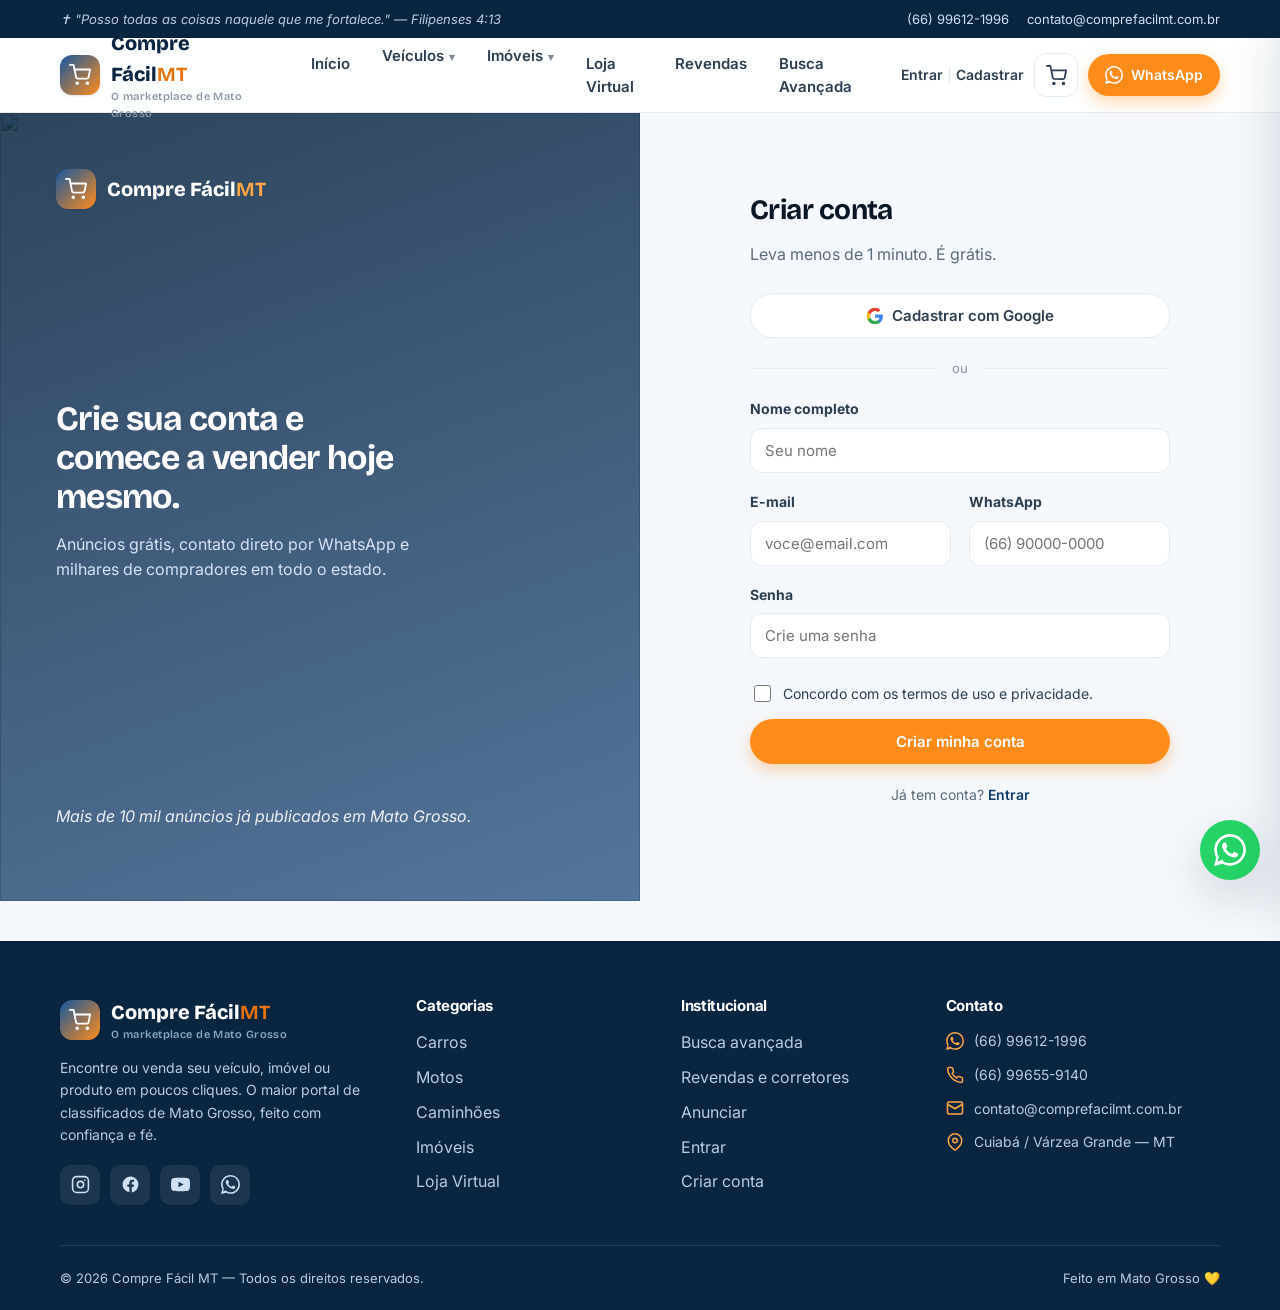
==== cadastro.html @ f4d6ac69 "Paridade completa com o site original + UX melhor + preview - Novas paginas: Login, Cadastro, Revend" ====
<!DOCTYPE html>
<html lang="pt-BR">
<head>
  <meta charset="UTF-8">
  <meta name="viewport" content="width=device-width, initial-scale=1.0">
  <title>Criar conta — Compre Fácil MT</title>
  <link rel="preconnect" href="https://fonts.googleapis.com">
  <link rel="preconnect" href="https://fonts.gstatic.com" crossorigin>
  <link href="https://fonts.googleapis.com/css2?family=Inter:wght@400;500;600;700&display=swap" rel="stylesheet">
  <link rel="stylesheet" href="assets/css/styles.css">
</head>
<body data-page="cadastro">
  <div id="header"></div>

  <div class="auth-wrap">
    <div class="auth-side">
      <img src="https://images.unsplash.com/photo-1492144534655-ae79c964c9d7?auto=format&fit=crop&w=1200&q=70" alt="">
      <div class="logo" style="color:#fff"><span class="mark"></span><span>Compre Fácil<b style="color:var(--accent-400)">MT</b></span></div>
      <div>
        <h2>Crie sua conta e comece a vender hoje mesmo.</h2>
        <p style="color:#d6e4f6;max-width:380px">Anúncios grátis, contato direto por WhatsApp e milhares de compradores em todo o estado.</p>
      </div>
      <p class="quote">Mais de 10 mil anúncios já publicados em Mato Grosso.</p>
    </div>

    <div class="auth-form-side">
      <div class="auth-card">
        <h1>Criar conta</h1>
        <p class="sub">Leva menos de 1 minuto. É grátis.</p>
        <div class="social-login">
          <button class="btn btn-outline btn-block" id="gbtn">Cadastrar com Google</button>
        </div>
        <div class="divider">ou</div>
        <form id="signupForm">
          <div class="form-field">
            <label for="nome">Nome completo</label>
            <input type="text" id="nome" placeholder="Seu nome" required>
          </div>
          <div class="form-row">
            <div class="form-field">
              <label for="email">E-mail</label>
              <input type="email" id="email" placeholder="voce@email.com" required>
            </div>
            <div class="form-field">
              <label for="tel">WhatsApp</label>
              <input type="tel" id="tel" placeholder="(66) 90000-0000" required>
            </div>
          </div>
          <div class="form-field">
            <label for="senha">Senha</label>
            <input type="password" id="senha" placeholder="Crie uma senha" required>
          </div>
          <label class="check" style="margin:4px 0 8px"><input type="checkbox" required> Concordo com os termos de uso e privacidade.</label>
          <button type="submit" class="btn btn-primary btn-block">Criar minha conta</button>
        </form>
        <p class="switch">Já tem conta? <a href="login.html">Entrar</a></p>
      </div>
    </div>
  </div>

  <div id="footer"></div>
  <script src="assets/js/data.js"></script>
  <script src="assets/js/components.js"></script>
  <script src="assets/js/app.js"></script>
  <script>
    document.addEventListener('DOMContentLoaded',()=>{
      document.querySelector('.auth-side .logo .mark').innerHTML = ICONS.cart;
      document.getElementById('gbtn').innerHTML = ICONS.google + ' Cadastrar com Google';
      document.querySelector('#gbtn svg').style.width='18px';
      document.getElementById('signupForm').addEventListener('submit',(e)=>{e.preventDefault();showToast('Conta criada (demonstração) ✅');setTimeout(()=>location.href='index.html',900);});
    });
  </script>
</body>
</html>
---- assets/css/styles.css ----
/* =========================================================
   Compre Fácil MT — Redesign
   Design system + componentes
   ========================================================= */

@import url('https://fonts.googleapis.com/css2?family=Bricolage+Grotesque:opsz,wght@12..96,500;12..96,600;12..96,700;12..96,800&display=swap');

:root {
  /* Paleta */
  --brand-900: #0a2540;
  --brand-800: #0d2f54;
  --brand-700: #103e72;
  --brand-600: #1657a0;
  --brand-500: #1e74c8;
  --brand-400: #4a93dd;
  --brand-50:  #eef6fe;

  --accent-600: #e8730a;
  --accent-500: #ff8c1a;
  --accent-400: #ffa647;

  --success:   #16a34a;
  --success-bg:#e9f9ef;

  --ink-900: #0b1726;
  --ink-700: #2c3e50;
  --ink-500: #5b6b7b;
  --ink-400: #8a97a5;
  --line:    #e6ebf1;
  --bg:      #f5f8fc;
  --white:   #ffffff;

  --radius-sm: 10px;
  --radius:    16px;
  --radius-lg: 24px;

  --shadow-sm: 0 1px 2px rgba(10, 37, 64, .06), 0 1px 3px rgba(10, 37, 64, .08);
  --shadow:    0 6px 18px rgba(10, 37, 64, .08);
  --shadow-lg: 0 18px 48px rgba(10, 37, 64, .16);

  --container: 1200px;

  --font: 'Inter', -apple-system, BlinkMacSystemFont, 'Segoe UI', Roboto, sans-serif;
  --font-display: 'Bricolage Grotesque', 'Plus Jakarta Sans', 'Inter', sans-serif;
}

* { box-sizing: border-box; }

html { scroll-behavior: smooth; }

body {
  margin: 0;
  font-family: var(--font);
  color: var(--ink-900);
  background: var(--bg);
  line-height: 1.55;
  -webkit-font-smoothing: antialiased;
}

img { max-width: 100%; display: block; }
a { color: inherit; text-decoration: none; }

h1, h2, h3, h4 { font-family: var(--font-display); line-height: 1.15; margin: 0; letter-spacing: -.02em; }

.container { width: 100%; max-width: var(--container); margin: 0 auto; padding: 0 20px; }

.muted { color: var(--ink-500); }
.accent-text { color: var(--accent-600); }

/* ====================== Botões ====================== */
.btn {
  display: inline-flex; align-items: center; gap: 8px;
  font-family: var(--font); font-weight: 600; font-size: 15px;
  padding: 12px 20px; border-radius: 999px; border: 1.5px solid transparent;
  cursor: pointer; transition: transform .12s ease, box-shadow .2s ease, background .2s ease;
  white-space: nowrap;
}
.btn:active { transform: translateY(1px); }
.btn svg { width: 18px; height: 18px; flex-shrink: 0; }
.btn-primary { background: var(--accent-500); color: #fff; box-shadow: 0 6px 16px rgba(255, 140, 26, .35); }
.btn-primary:hover { background: var(--accent-600); }
.btn-dark { background: var(--brand-700); color: #fff; }
.btn-dark:hover { background: var(--brand-800); }
.btn-ghost { background: transparent; border-color: var(--line); color: var(--ink-700); }
.btn-ghost:hover { background: var(--white); border-color: var(--brand-400); color: var(--brand-700); }
.btn-wa { background: #25d366; color: #fff; box-shadow: 0 6px 16px rgba(37, 211, 102, .35); }
.btn-wa:hover { background: #1fb858; }
.btn-block { width: 100%; justify-content: center; }
.btn-sm { padding: 9px 16px; font-size: 14px; }

/* ====================== Topbar ====================== */
.topbar {
  background: var(--brand-900); color: #cfe0f3; font-size: 13px;
}
.topbar .container { display: flex; align-items: center; justify-content: space-between; height: 38px; gap: 16px; }
.topbar .verse { display: inline-flex; align-items: center; gap: 7px; font-style: italic; opacity: .9; }
.topbar .top-links { display: flex; gap: 18px; }
.topbar a:hover { color: #fff; }

/* ====================== Header ====================== */
.site-header {
  position: sticky; top: 0; z-index: 100;
  background: rgba(255,255,255,.9); backdrop-filter: blur(12px);
  border-bottom: 1px solid var(--line);
}
.site-header .container { display: flex; align-items: center; gap: 24px; height: 74px; }

.logo { display: flex; align-items: center; gap: 11px; font-family: var(--font-display); font-weight: 800; font-size: 20px; color: var(--brand-900); }
.logo .mark {
  width: 40px; height: 40px; border-radius: 12px; display: grid; place-items: center;
  background: linear-gradient(135deg, var(--brand-600), var(--accent-500)); color: #fff;
  box-shadow: var(--shadow-sm); flex-shrink: 0;
}
.logo .mark svg { width: 22px; height: 22px; }
.logo b { color: var(--accent-600); }
.logo small { display: block; font-size: 11px; font-weight: 600; color: var(--ink-400); letter-spacing: .04em; margin-top: -2px; }

.main-nav { display: flex; gap: 4px; margin-left: 8px; }
.main-nav a {
  padding: 9px 14px; border-radius: 10px; font-weight: 600; font-size: 15px; color: var(--ink-700);
  transition: background .15s, color .15s;
}
.main-nav a:hover { background: var(--brand-50); color: var(--brand-700); }
.main-nav a.active { color: var(--brand-700); background: var(--brand-50); }

.header-actions { margin-left: auto; display: flex; align-items: center; gap: 10px; }

.menu-toggle { display: none; background: none; border: none; cursor: pointer; padding: 8px; color: var(--brand-900); }
.menu-toggle svg { width: 26px; height: 26px; }

/* ====================== Hero carrossel full-screen ====================== */
.hero {
  position: relative; height: 100vh; min-height: 560px; max-height: 920px; overflow: hidden;
  background: var(--brand-900);
}
.hero-slides { position: absolute; inset: 0; }
.hero-slide {
  position: absolute; inset: 0; opacity: 0; transition: opacity 1.2s ease;
  background-size: cover; background-position: center;
}
.hero-slide.active { opacity: 1; }
.hero-slide.active .hero-slide-img { animation: kenburns 7s ease-out forwards; }
.hero-slide-img { position: absolute; inset: 0; width: 100%; height: 100%; object-fit: cover; transform: scale(1.02); }
@keyframes kenburns { from { transform: scale(1.02); } to { transform: scale(1.12); } }
/* véu sutil só para legibilidade dos controles, sem glow */
.hero::after { content: ''; position: absolute; inset: 0; z-index: 2; pointer-events: none;
  background: linear-gradient(180deg, rgba(10,23,38,.28) 0%, rgba(10,23,38,0) 22%, rgba(10,23,38,0) 60%, rgba(10,23,38,.42) 100%); }

.hero-nav {
  position: absolute; top: 50%; transform: translateY(-50%); z-index: 5;
  width: 52px; height: 52px; border-radius: 50%; border: 1.5px solid rgba(255,255,255,.5);
  background: rgba(10,23,38,.18); color: #fff; display: grid; place-items: center; cursor: pointer;
  transition: background .2s, border-color .2s; backdrop-filter: blur(4px);
}
.hero-nav:hover { background: rgba(10,23,38,.45); border-color: #fff; }
.hero-nav svg { width: 24px; height: 24px; }
.hero-nav.prev { left: 24px; }
.hero-nav.next { right: 24px; }

.hero-dots { position: absolute; bottom: 92px; left: 50%; transform: translateX(-50%); z-index: 5; display: flex; gap: 10px; }
.hero-dot { width: 38px; height: 4px; border-radius: 999px; background: rgba(255,255,255,.4); border: none; cursor: pointer; padding: 0; transition: background .25s; }
.hero-dot.active { background: #fff; }

.hero-scroll {
  position: absolute; bottom: 26px; left: 50%; transform: translateX(-50%); z-index: 5;
  color: rgba(255,255,255,.85); font-size: 12px; letter-spacing: .14em; text-transform: uppercase;
  display: flex; flex-direction: column; align-items: center; gap: 8px;
}
.hero-scroll .mouse { width: 22px; height: 34px; border: 1.5px solid rgba(255,255,255,.7); border-radius: 12px; position: relative; }
.hero-scroll .mouse::after { content: ''; position: absolute; top: 6px; left: 50%; transform: translateX(-50%); width: 3px; height: 7px; border-radius: 2px; background: #fff; animation: scrolldot 1.6s infinite; }
@keyframes scrolldot { 0% { opacity: 0; transform: translate(-50%, 0); } 40% { opacity: 1; } 80% { opacity: 0; transform: translate(-50%, 10px); } }

/* ====================== Search box (faixa sobreposta) ====================== */
.search-wrap { position: relative; z-index: 20; margin-top: -52px; }
.search-bar {
  background: #fff; border-radius: var(--radius); padding: 10px; border: 1px solid var(--line);
  box-shadow: var(--shadow-lg); display: grid; grid-template-columns: auto 1.4fr 1fr auto; gap: 6px; align-items: stretch;
}
.search-bar .field { display: flex; flex-direction: column; justify-content: center; padding: 8px 14px; border-radius: 10px; border-right: 1px solid var(--line); }
.search-bar .field:last-of-type { border-right: none; }
.search-bar .field:hover { background: var(--bg); }
.search-bar label { font-size: 11px; font-weight: 700; color: var(--ink-400); text-transform: uppercase; letter-spacing: .05em; }
.search-bar input, .search-bar select {
  border: none; background: transparent; font-family: var(--font); font-size: 15px; color: var(--ink-900);
  padding: 2px 0; outline: none; width: 100%; cursor: pointer;
}
.search-bar .btn { align-self: stretch; }

@media (prefers-reduced-motion: reduce) {
  .hero-slide { transition: opacity .4s ease; }
  .hero-slide.active .hero-slide-img { animation: none; }
  .hero-scroll .mouse::after { animation: none; }
}

/* ====================== Sections ====================== */
section { padding: 64px 0; }
.section-head { display: flex; align-items: flex-end; justify-content: space-between; gap: 20px; margin-bottom: 32px; }
.section-head h2 { font-size: clamp(24px, 3vw, 34px); font-weight: 800; }
.section-head .eyebrow { color: var(--accent-600); font-weight: 700; font-size: 13px; letter-spacing: .08em; text-transform: uppercase; margin-bottom: 8px; display: block; }
.section-head p { color: var(--ink-500); margin: 6px 0 0; max-width: 520px; }
.section-head a.see-all { color: var(--brand-700); font-weight: 700; font-size: 15px; display: inline-flex; align-items: center; gap: 6px; }
.section-head a.see-all:hover { gap: 10px; }

/* ====================== Categorias ====================== */
.cat-grid { display: grid; grid-template-columns: repeat(4, 1fr); gap: 18px; }
.cat-card {
  position: relative; border-radius: var(--radius); overflow: hidden; min-height: 180px;
  display: flex; align-items: flex-end; color: #fff; box-shadow: var(--shadow);
  transition: transform .2s ease, box-shadow .2s ease;
}
.cat-card:hover { transform: translateY(-4px); box-shadow: var(--shadow-lg); }
.cat-card img { position: absolute; inset: 0; width: 100%; height: 100%; object-fit: cover; }
.cat-card::after { content: ''; position: absolute; inset: 0; background: linear-gradient(180deg, rgba(10,37,64,0) 30%, rgba(10,37,64,.85)); }
.cat-card .cc-body { position: relative; z-index: 2; padding: 18px; width: 100%; }
.cat-card .cc-body h3 { font-size: 19px; }
.cat-card .cc-body span { font-size: 13px; opacity: .85; }

/* ====================== Cards de produto/anúncio ====================== */
.grid { display: grid; gap: 20px; }
.grid-3 { grid-template-columns: repeat(3, 1fr); }
.grid-4 { grid-template-columns: repeat(4, 1fr); }

.card {
  background: #fff; border-radius: var(--radius); overflow: hidden; box-shadow: var(--shadow-sm);
  border: 1px solid var(--line); transition: transform .18s ease, box-shadow .2s ease; display: flex; flex-direction: column;
}
.card:hover { transform: translateY(-4px); box-shadow: var(--shadow-lg); }
.card .thumb { position: relative; aspect-ratio: 4/3; overflow: hidden; background: var(--brand-50); }
.card .thumb img { width: 100%; height: 100%; object-fit: cover; transition: transform .35s ease; }
.card:hover .thumb img { transform: scale(1.05); }
.card .badge {
  position: absolute; top: 12px; left: 12px; background: var(--accent-500); color: #fff;
  font-size: 12px; font-weight: 700; padding: 5px 11px; border-radius: 999px; box-shadow: var(--shadow-sm);
}
.card .badge.green { background: var(--success); }
.card .fav {
  position: absolute; top: 10px; right: 10px; width: 36px; height: 36px; border-radius: 50%;
  background: rgba(255,255,255,.92); display: grid; place-items: center; cursor: pointer; border: none;
  color: var(--ink-500); transition: color .15s, transform .15s;
}
.card .fav:hover { color: #e23744; transform: scale(1.1); }
.card .fav.on { color: #e23744; }
.card .fav svg { width: 19px; height: 19px; }

.card .body { padding: 16px; display: flex; flex-direction: column; flex: 1; }
.card .cat-tag { font-size: 12px; font-weight: 700; color: var(--brand-600); text-transform: uppercase; letter-spacing: .04em; }
.card h3.title { font-size: 17px; margin: 6px 0; font-weight: 700; font-family: var(--font); letter-spacing: -.01em; }
.card .meta { display: flex; flex-wrap: wrap; gap: 6px 14px; color: var(--ink-500); font-size: 13px; margin-bottom: 12px; }
.card .meta span { display: inline-flex; align-items: center; gap: 5px; }
.card .meta svg { width: 15px; height: 15px; opacity: .7; }
.card .price-row { margin-top: auto; display: flex; align-items: center; justify-content: space-between; gap: 10px; }
.card .price { font-family: var(--font-display); font-size: 22px; font-weight: 800; color: var(--brand-900); }
.card .price small { display: block; font-size: 12px; font-weight: 600; color: var(--ink-400); text-decoration: line-through; }
.card .loc { font-size: 12.5px; color: var(--ink-400); display: inline-flex; align-items: center; gap: 4px; }
.card .card-cta { margin-top: 14px; }

/* ====================== Lojistas ====================== */
.dealer-grid { display: grid; grid-template-columns: repeat(5, 1fr); gap: 16px; }
.dealer {
  background: #fff; border: 1px solid var(--line); border-radius: var(--radius); padding: 22px 16px; text-align: center;
  transition: transform .18s, box-shadow .2s; box-shadow: var(--shadow-sm);
}
.dealer:hover { transform: translateY(-3px); box-shadow: var(--shadow); }
.dealer .ava {
  width: 64px; height: 64px; border-radius: 16px; margin: 0 auto 12px; display: grid; place-items: center;
  font-family: var(--font-display); font-weight: 800; font-size: 24px; color: #fff;
}
.dealer h4 { font-size: 15px; font-family: var(--font); }
.dealer span { font-size: 12.5px; color: var(--ink-500); }
.dealer .stars { color: var(--accent-500); font-size: 13px; margin-top: 6px; }

/* ====================== Faixa CTA ====================== */
.cta-band {
  background: var(--brand-800);
  border-radius: var(--radius-lg); padding: 48px; color: #fff;
  display: flex; align-items: center; justify-content: space-between; gap: 30px; flex-wrap: wrap;
  box-shadow: var(--shadow); position: relative; overflow: hidden;
  border-left: 4px solid var(--accent-500);
}
.cta-band h2 { font-size: 30px; position: relative; }
.cta-band p { color: #d6e4f6; margin: 8px 0 0; position: relative; }
.cta-band .actions { display: flex; gap: 12px; position: relative; flex-wrap: wrap; }

/* ====================== Como funciona ====================== */
.steps { display: grid; grid-template-columns: repeat(3, 1fr); gap: 22px; }
.step { background: #fff; border: 1px solid var(--line); border-radius: var(--radius); padding: 28px; box-shadow: var(--shadow-sm); }
.step .num { width: 46px; height: 46px; border-radius: 12px; background: var(--brand-50); color: var(--brand-600); display: grid; place-items: center; font-family: var(--font-display); font-weight: 800; font-size: 20px; margin-bottom: 16px; }
.step h3 { font-size: 18px; font-family: var(--font); margin-bottom: 6px; }
.step p { color: var(--ink-500); font-size: 14.5px; margin: 0; }

/* ====================== Page header (interno) ====================== */
.page-head {
  background: linear-gradient(160deg, var(--brand-900), var(--brand-700));
  color: #fff; padding: 48px 0 32px;
}
.page-head h1 { font-size: clamp(28px, 4vw, 40px); font-weight: 800; }
.page-head p { color: #d6e4f6; margin: 10px 0 0; }
.breadcrumb { font-size: 13px; color: #a8c1e0; margin-bottom: 16px; }
.breadcrumb a:hover { color: #fff; }

/* ====================== Filtros ====================== */
.listing-layout { display: grid; grid-template-columns: 280px 1fr; gap: 28px; align-items: start; padding: 36px 0 70px; }
.filters {
  background: #fff; border: 1px solid var(--line); border-radius: var(--radius); padding: 22px; box-shadow: var(--shadow-sm);
  position: sticky; top: 90px;
}
.filters h3 { font-size: 16px; font-family: var(--font); margin-bottom: 16px; display: flex; align-items: center; justify-content: space-between; }
.filters .clear { font-size: 12.5px; color: var(--brand-600); font-weight: 600; cursor: pointer; }
.filter-group { padding: 16px 0; border-top: 1px solid var(--line); }
.filter-group > label { font-size: 13px; font-weight: 700; color: var(--ink-700); display: block; margin-bottom: 10px; }
.filter-group input[type=text], .filter-group select, .filter-group input[type=number] {
  width: 100%; padding: 10px 12px; border: 1.5px solid var(--line); border-radius: 10px; font-family: var(--font); font-size: 14px; outline: none; transition: border-color .15s;
}
.filter-group input:focus, .filter-group select:focus { border-color: var(--brand-400); }
.range-row { display: flex; gap: 8px; }
.check { display: flex; align-items: center; gap: 9px; padding: 6px 0; font-size: 14px; color: var(--ink-700); cursor: pointer; }
.check input { width: 17px; height: 17px; accent-color: var(--brand-600); }

.results-top { display: flex; align-items: center; justify-content: space-between; margin-bottom: 20px; flex-wrap: wrap; gap: 12px; }
.results-top .count { font-size: 15px; color: var(--ink-500); }
.results-top .count b { color: var(--ink-900); }
.sort { display: flex; align-items: center; gap: 8px; }
.sort select { padding: 9px 12px; border: 1.5px solid var(--line); border-radius: 10px; font-family: var(--font); font-size: 14px; outline: none; }

.empty { text-align: center; padding: 60px 20px; color: var(--ink-500); }
.empty svg { width: 56px; height: 56px; color: var(--ink-400); margin-bottom: 14px; }

.chips { display: flex; gap: 8px; flex-wrap: wrap; margin-bottom: 20px; }
.chip { background: #fff; border: 1.5px solid var(--line); border-radius: 999px; padding: 8px 16px; font-size: 14px; font-weight: 600; color: var(--ink-700); cursor: pointer; transition: all .15s; }
.chip:hover { border-color: var(--brand-400); }
.chip.active { background: var(--brand-700); border-color: var(--brand-700); color: #fff; }

/* ====================== Anunciar (form) ====================== */
.form-card { background: #fff; border: 1px solid var(--line); border-radius: var(--radius-lg); padding: 36px; box-shadow: var(--shadow); max-width: 760px; margin: 0 auto; }
.form-row { display: grid; grid-template-columns: 1fr 1fr; gap: 18px; }
.form-field { margin-bottom: 18px; }
.form-field label { display: block; font-size: 14px; font-weight: 700; color: var(--ink-700); margin-bottom: 8px; }
.form-field input, .form-field select, .form-field textarea {
  width: 100%; padding: 12px 14px; border: 1.5px solid var(--line); border-radius: 12px; font-family: var(--font); font-size: 15px; outline: none; transition: border-color .15s;
}
.form-field input:focus, .form-field select:focus, .form-field textarea:focus { border-color: var(--brand-400); }
.form-field textarea { min-height: 120px; resize: vertical; }
.upload {
  border: 2px dashed var(--line); border-radius: 14px; padding: 30px; text-align: center; color: var(--ink-500); cursor: pointer; transition: border-color .15s, background .15s;
}
.upload:hover { border-color: var(--brand-400); background: var(--brand-50); }
.upload svg { width: 40px; height: 40px; color: var(--brand-400); margin-bottom: 8px; }

.benefits { display: grid; grid-template-columns: repeat(3, 1fr); gap: 18px; margin-bottom: 36px; }
.benefit { display: flex; gap: 14px; align-items: flex-start; }
.benefit .ic { width: 44px; height: 44px; border-radius: 12px; background: var(--brand-50); color: var(--brand-600); display: grid; place-items: center; flex-shrink: 0; }
.benefit .ic svg { width: 22px; height: 22px; }
.benefit h4 { font-size: 16px; font-family: var(--font); }
.benefit p { font-size: 13.5px; color: var(--ink-500); margin: 4px 0 0; }

.toast {
  position: fixed; bottom: 24px; left: 50%; transform: translateX(-50%) translateY(120px);
  background: var(--ink-900); color: #fff; padding: 14px 22px; border-radius: 12px; box-shadow: var(--shadow-lg);
  font-weight: 600; z-index: 2000; transition: transform .3s ease; display: flex; align-items: center; gap: 10px;
}
.toast.show { transform: translateX(-50%) translateY(0); }
.toast svg { width: 20px; height: 20px; color: #4ade80; }

/* ====================== Footer ====================== */
.site-footer { background: var(--brand-900); color: #b9cce4; padding: 56px 0 0; margin-top: 40px; }
.footer-grid { display: grid; grid-template-columns: 1.4fr 1fr 1fr 1.2fr; gap: 36px; padding-bottom: 40px; }
.site-footer h4 { color: #fff; font-size: 15px; font-family: var(--font); margin-bottom: 16px; }
.site-footer ul { list-style: none; padding: 0; margin: 0; display: grid; gap: 10px; }
.site-footer a:hover { color: #fff; }
.site-footer .logo { color: #fff; margin-bottom: 14px; }
.site-footer .logo small { color: #8aa6c8; }
.site-footer .desc { font-size: 14px; line-height: 1.6; max-width: 320px; }
.social { display: flex; gap: 10px; margin-top: 18px; }
.social a { width: 40px; height: 40px; border-radius: 10px; background: rgba(255,255,255,.08); display: grid; place-items: center; color: #cfe0f3; transition: background .15s; }
.social a:hover { background: var(--accent-500); color: #fff; }
.social svg { width: 19px; height: 19px; }
.contact-line { display: flex; align-items: center; gap: 10px; font-size: 14px; margin-bottom: 12px; }
.contact-line svg { width: 18px; height: 18px; color: var(--accent-400); flex-shrink: 0; }
.footer-bottom { border-top: 1px solid rgba(255,255,255,.1); padding: 22px 0; display: flex; align-items: center; justify-content: space-between; gap: 16px; flex-wrap: wrap; font-size: 13px; }

/* ====================== WhatsApp float ====================== */
.wa-float {
  position: fixed; right: 20px; bottom: 20px; width: 60px; height: 60px; border-radius: 50%;
  background: #25d366; color: #fff; display: grid; place-items: center; box-shadow: var(--shadow-lg); z-index: 500;
  transition: transform .15s;
}
.wa-float:hover { transform: scale(1.08); }
.wa-float svg { width: 32px; height: 32px; }

/* ====================== Reveal anim ====================== */
.reveal { opacity: 0; transform: translateY(24px); transition: opacity .6s ease, transform .6s ease; }
.reveal.in { opacity: 1; transform: none; }

/* ====================== Mobile nav ====================== */
.mobile-nav { display: none; }

/* ====================== Responsivo ====================== */
@media (max-width: 1024px) {
  .hero-grid { grid-template-columns: 1fr; }
  .hero-art { display: none; }
  .cat-grid { grid-template-columns: repeat(2, 1fr); }
  .grid-4 { grid-template-columns: repeat(3, 1fr); }
  .dealer-grid { grid-template-columns: repeat(3, 1fr); }
  .footer-grid { grid-template-columns: 1fr 1fr; }
  .listing-layout { grid-template-columns: 1fr; }
  .filters { position: static; }
}

@media (max-width: 760px) {
  .topbar .top-links { display: none; }
  .main-nav, .header-actions .btn:not(.menu-toggle) { display: none; }
  .menu-toggle { display: inline-flex; margin-left: auto; }
  .search-bar { grid-template-columns: 1fr; }
  .grid-3, .grid-4 { grid-template-columns: 1fr 1fr; }
  .steps { grid-template-columns: 1fr; }
  .benefits { grid-template-columns: 1fr; }
  .form-row { grid-template-columns: 1fr; }
  .cta-band { padding: 30px; flex-direction: column; align-items: flex-start; }
  section { padding: 44px 0; }
  .hero-stats { gap: 20px; flex-wrap: wrap; }

  .mobile-nav.open { display: block; position: fixed; inset: 0; z-index: 200; background: rgba(10,37,64,.5); }
  .mobile-nav .panel { background: #fff; width: 80%; max-width: 320px; height: 100%; padding: 24px; display: flex; flex-direction: column; gap: 6px; box-shadow: var(--shadow-lg); animation: slideIn .25s ease; }
  .mobile-nav .panel a { padding: 13px 14px; border-radius: 10px; font-weight: 600; color: var(--ink-700); }
  .mobile-nav .panel a:hover { background: var(--brand-50); }
  .mobile-nav .panel .btn { margin-top: 12px; }
  @keyframes slideIn { from { transform: translateX(-100%); } to { transform: none; } }
}

@media (max-width: 480px) {
  .grid-3, .grid-4, .cat-grid, .dealer-grid { grid-template-columns: 1fr; }
}

/* =========================================================
   Adições v2 — paridade com o site original + UX melhor
   ========================================================= */

/* ---------- Dropdown no menu ---------- */
.main-nav .has-drop { position: relative; }
.main-nav .has-drop > a::after { content: '▾'; font-size: 11px; margin-left: 5px; opacity: .6; }
.drop {
  position: absolute; top: calc(100% + 6px); left: 0; min-width: 230px; background: #fff;
  border: 1px solid var(--line); border-radius: 14px; box-shadow: var(--shadow-lg); padding: 8px;
  opacity: 0; visibility: hidden; transform: translateY(8px); transition: all .18s ease; z-index: 120;
}
.main-nav .has-drop:hover .drop { opacity: 1; visibility: visible; transform: none; }
.drop a { display: flex; flex-direction: column; padding: 10px 14px; border-radius: 10px; }
.drop a:hover { background: var(--brand-50); }
.drop a b { font-size: 14.5px; color: var(--ink-900); font-weight: 600; }
.drop a span { font-size: 12.5px; color: var(--ink-400); }

/* ---------- Auth no header ---------- */
.auth-links { display: flex; align-items: center; gap: 4px; font-size: 14px; font-weight: 600; color: var(--ink-700); }
.auth-links a:hover { color: var(--brand-700); }
.auth-links .sep { color: var(--line); }
.cart-btn { position: relative; width: 44px; height: 44px; border-radius: 12px; border: 1.5px solid var(--line); background: #fff; display: grid; place-items: center; cursor: pointer; color: var(--ink-700); transition: border-color .15s, color .15s; }
.cart-btn:hover { border-color: var(--brand-400); color: var(--brand-700); }
.cart-btn svg { width: 21px; height: 21px; }
.cart-count { position: absolute; top: -7px; right: -7px; min-width: 20px; height: 20px; padding: 0 5px; border-radius: 999px; background: var(--accent-500); color: #fff; font-size: 11px; font-weight: 700; display: grid; place-items: center; }
.cart-count.hidden { display: none; }

/* ---------- Carrinho (drawer) ---------- */
.cart-overlay { position: fixed; inset: 0; background: rgba(10,23,38,.45); z-index: 600; opacity: 0; visibility: hidden; transition: opacity .25s; }
.cart-overlay.open { opacity: 1; visibility: visible; }
.cart-drawer { position: fixed; top: 0; right: 0; height: 100%; width: 400px; max-width: 90vw; background: #fff; z-index: 601; transform: translateX(100%); transition: transform .3s ease; display: flex; flex-direction: column; box-shadow: var(--shadow-lg); }
.cart-drawer.open { transform: none; }
.cart-head { padding: 22px 24px; border-bottom: 1px solid var(--line); display: flex; align-items: center; justify-content: space-between; }
.cart-head h3 { font-size: 19px; }
.cart-close { background: none; border: none; font-size: 26px; line-height: 1; color: var(--ink-500); cursor: pointer; }
.cart-items { flex: 1; overflow-y: auto; padding: 12px 24px; }
.cart-item { display: flex; gap: 14px; padding: 14px 0; border-bottom: 1px solid var(--line); }
.cart-item img { width: 70px; height: 70px; border-radius: 10px; object-fit: cover; flex-shrink: 0; }
.cart-item .ci-body { flex: 1; min-width: 0; }
.cart-item h4 { font-size: 14.5px; font-family: var(--font); font-weight: 600; margin: 0 0 4px; }
.cart-item .ci-price { color: var(--brand-700); font-weight: 700; }
.cart-item .ci-rm { background: none; border: none; color: var(--ink-400); font-size: 12.5px; cursor: pointer; padding: 4px 0; }
.cart-item .ci-rm:hover { color: #e23744; }
.cart-empty { text-align: center; color: var(--ink-500); padding: 50px 20px; }
.cart-foot { padding: 20px 24px; border-top: 1px solid var(--line); }
.cart-total { display: flex; justify-content: space-between; font-size: 18px; font-weight: 700; margin-bottom: 14px; }
.cart-total b { font-family: var(--font-display); }

/* ---------- Faixa de confiança (números reais) ---------- */
.trust { background: var(--brand-900); color: #cfe0f3; }
.trust .container { display: grid; grid-template-columns: repeat(4, 1fr); gap: 24px; padding: 30px 20px; }
.trust .ti { display: flex; align-items: center; gap: 14px; }
.trust .ti b { font-family: var(--font-display); font-size: 30px; font-weight: 800; color: #fff; line-height: 1; }
.trust .ti span { font-size: 13px; }
.trust .ti .tic { width: 44px; height: 44px; border-radius: 12px; background: rgba(255,255,255,.08); display: grid; place-items: center; color: var(--accent-400); flex-shrink: 0; }
.trust .ti .tic svg { width: 22px; height: 22px; }

/* ---------- Diferenciais (layout assimétrico) ---------- */
.why { display: grid; grid-template-columns: 1.1fr 1fr; gap: 50px; align-items: center; }
.why .why-media { position: relative; border-radius: var(--radius-lg); overflow: hidden; box-shadow: var(--shadow); aspect-ratio: 4/3; }
.why .why-media img { width: 100%; height: 100%; object-fit: cover; }
.why .why-badge { position: absolute; left: 20px; bottom: 20px; background: #fff; border-radius: 14px; padding: 14px 18px; box-shadow: var(--shadow); display: flex; align-items: center; gap: 12px; }
.why .why-badge b { font-family: var(--font-display); font-size: 24px; }
.why-list { display: grid; gap: 18px; margin-top: 24px; }
.why-item { display: flex; gap: 14px; }
.why-item .ck { width: 30px; height: 30px; border-radius: 9px; background: var(--success-bg); color: var(--success); display: grid; place-items: center; flex-shrink: 0; }
.why-item .ck svg { width: 17px; height: 17px; }
.why-item h4 { font-size: 16.5px; font-family: var(--font); }
.why-item p { font-size: 14px; color: var(--ink-500); margin: 3px 0 0; }

/* ---------- Páginas de autenticação ---------- */
.auth-wrap { display: grid; grid-template-columns: 1fr 1fr; min-height: calc(100vh - 112px); }
.auth-side { position: relative; color: #fff; padding: 56px; display: flex; flex-direction: column; justify-content: space-between; overflow: hidden; }
.auth-side img { position: absolute; inset: 0; width: 100%; height: 100%; object-fit: cover; z-index: 0; }
.auth-side::after { content: ''; position: absolute; inset: 0; background: linear-gradient(160deg, rgba(10,37,64,.85), rgba(16,62,114,.7)); z-index: 1; }
.auth-side > * { position: relative; z-index: 2; }
.auth-side h2 { font-size: 34px; max-width: 360px; }
.auth-side .quote { font-style: italic; opacity: .9; }
.auth-form-side { display: flex; align-items: center; justify-content: center; padding: 40px; }
.auth-card { width: 100%; max-width: 420px; }
.auth-card h1 { font-size: 28px; margin-bottom: 6px; }
.auth-card .sub { color: var(--ink-500); margin-bottom: 26px; }
.auth-card .social-login { display: grid; gap: 10px; margin-bottom: 20px; }
.btn-outline { background: #fff; border: 1.5px solid var(--line); color: var(--ink-700); }
.btn-outline:hover { border-color: var(--brand-400); }
.divider { display: flex; align-items: center; gap: 14px; color: var(--ink-400); font-size: 13px; margin: 4px 0 20px; }
.divider::before, .divider::after { content: ''; flex: 1; height: 1px; background: var(--line); }
.auth-card .switch { text-align: center; margin-top: 20px; font-size: 14px; color: var(--ink-500); }
.auth-card .switch a { color: var(--brand-700); font-weight: 600; }
.auth-card .forgot { text-align: right; font-size: 13px; }
.auth-card .forgot a { color: var(--brand-600); }

/* ---------- Revendas / Imobiliárias ---------- */
.reseller-grid { display: grid; grid-template-columns: repeat(3, 1fr); gap: 22px; }
.reseller {
  background: #fff; border: 1px solid var(--line); border-radius: var(--radius); overflow: hidden; box-shadow: var(--shadow-sm);
  transition: transform .18s, box-shadow .2s;
}
.reseller:hover { transform: translateY(-4px); box-shadow: var(--shadow); }
.reseller .cover { height: 92px; position: relative; }
.reseller .r-ava { width: 72px; height: 72px; border-radius: 16px; border: 3px solid #fff; position: absolute; left: 22px; bottom: -28px; display: grid; place-items: center; font-family: var(--font-display); font-weight: 800; font-size: 26px; color: #fff; box-shadow: var(--shadow-sm); }
.reseller .r-body { padding: 38px 22px 22px; }
.reseller .r-body h3 { font-size: 18px; font-family: var(--font); }
.reseller .r-tag { font-size: 12.5px; color: var(--ink-500); margin-bottom: 10px; }
.reseller .r-meta { display: flex; gap: 16px; font-size: 13px; color: var(--ink-500); margin: 12px 0; }
.reseller .r-meta b { color: var(--ink-900); }
.reseller .stars { color: var(--accent-500); font-size: 14px; }

/* ---------- Busca avançada ---------- */
.adv-search { background: #fff; border: 1px solid var(--line); border-radius: var(--radius-lg); padding: 30px; box-shadow: var(--shadow); }
.adv-grid { display: grid; grid-template-columns: repeat(3, 1fr); gap: 18px; }
.adv-grid .form-field { margin-bottom: 0; }

/* ---------- Página de detalhe ---------- */
.detail { display: grid; grid-template-columns: 1.4fr 1fr; gap: 36px; padding: 36px 0 70px; align-items: start; }
.detail-gallery .main-img { border-radius: var(--radius); overflow: hidden; aspect-ratio: 4/3; box-shadow: var(--shadow-sm); border: 1px solid var(--line); }
.detail-gallery .main-img img { width: 100%; height: 100%; object-fit: cover; }
.detail-thumbs { display: grid; grid-template-columns: repeat(4, 1fr); gap: 12px; margin-top: 12px; }
.detail-thumbs img { border-radius: 10px; aspect-ratio: 1; object-fit: cover; cursor: pointer; border: 2px solid transparent; }
.detail-thumbs img:hover, .detail-thumbs img.active { border-color: var(--brand-500); }
.detail-side { background: #fff; border: 1px solid var(--line); border-radius: var(--radius); padding: 26px; box-shadow: var(--shadow-sm); position: sticky; top: 90px; }
.detail-side .d-cat { color: var(--brand-600); font-weight: 700; font-size: 13px; text-transform: uppercase; letter-spacing: .04em; }
.detail-side h1 { font-size: 26px; margin: 8px 0; }
.detail-side .d-price { font-family: var(--font-display); font-size: 34px; font-weight: 800; color: var(--brand-900); margin: 14px 0; }
.detail-side .d-price small { display: block; font-size: 16px; color: var(--ink-400); text-decoration: line-through; font-weight: 600; }
.spec-grid { display: grid; grid-template-columns: 1fr 1fr; gap: 14px; margin: 20px 0; }
.spec { background: var(--bg); border-radius: 12px; padding: 12px 14px; }
.spec span { font-size: 12px; color: var(--ink-400); display: block; }
.spec b { font-size: 15px; }
.detail-desc { background: #fff; border: 1px solid var(--line); border-radius: var(--radius); padding: 26px; margin-top: 24px; }
.detail-desc h3 { margin-bottom: 12px; }
.detail-desc p { color: var(--ink-700); }
.seller-box { display: flex; align-items: center; gap: 14px; padding: 16px 0; border-top: 1px solid var(--line); margin-top: 18px; }
.seller-box .s-ava { width: 48px; height: 48px; border-radius: 12px; background: var(--brand-600); color: #fff; display: grid; place-items: center; font-weight: 800; font-family: var(--font-display); }

/* ---------- Responsivo v2 ---------- */
@media (max-width: 1024px) {
  .why { grid-template-columns: 1fr; }
  .reseller-grid { grid-template-columns: repeat(2, 1fr); }
  .adv-grid { grid-template-columns: repeat(2, 1fr); }
  .detail { grid-template-columns: 1fr; }
  .detail-side { position: static; }
  .auth-wrap { grid-template-columns: 1fr; }
  .auth-side { display: none; }
  .trust .container { grid-template-columns: repeat(2, 1fr); }
}
@media (max-width: 760px) {
  .auth-links, .cart-btn { display: none; }
  .reseller-grid, .adv-grid, .spec-grid { grid-template-columns: 1fr; }
  .cart-drawer { width: 100%; }
  .mobile-nav .panel .drop-m { padding-left: 14px; }
  .mobile-nav .panel .drop-m a { font-size: 14px; color: var(--ink-500); padding: 9px 14px; }
}
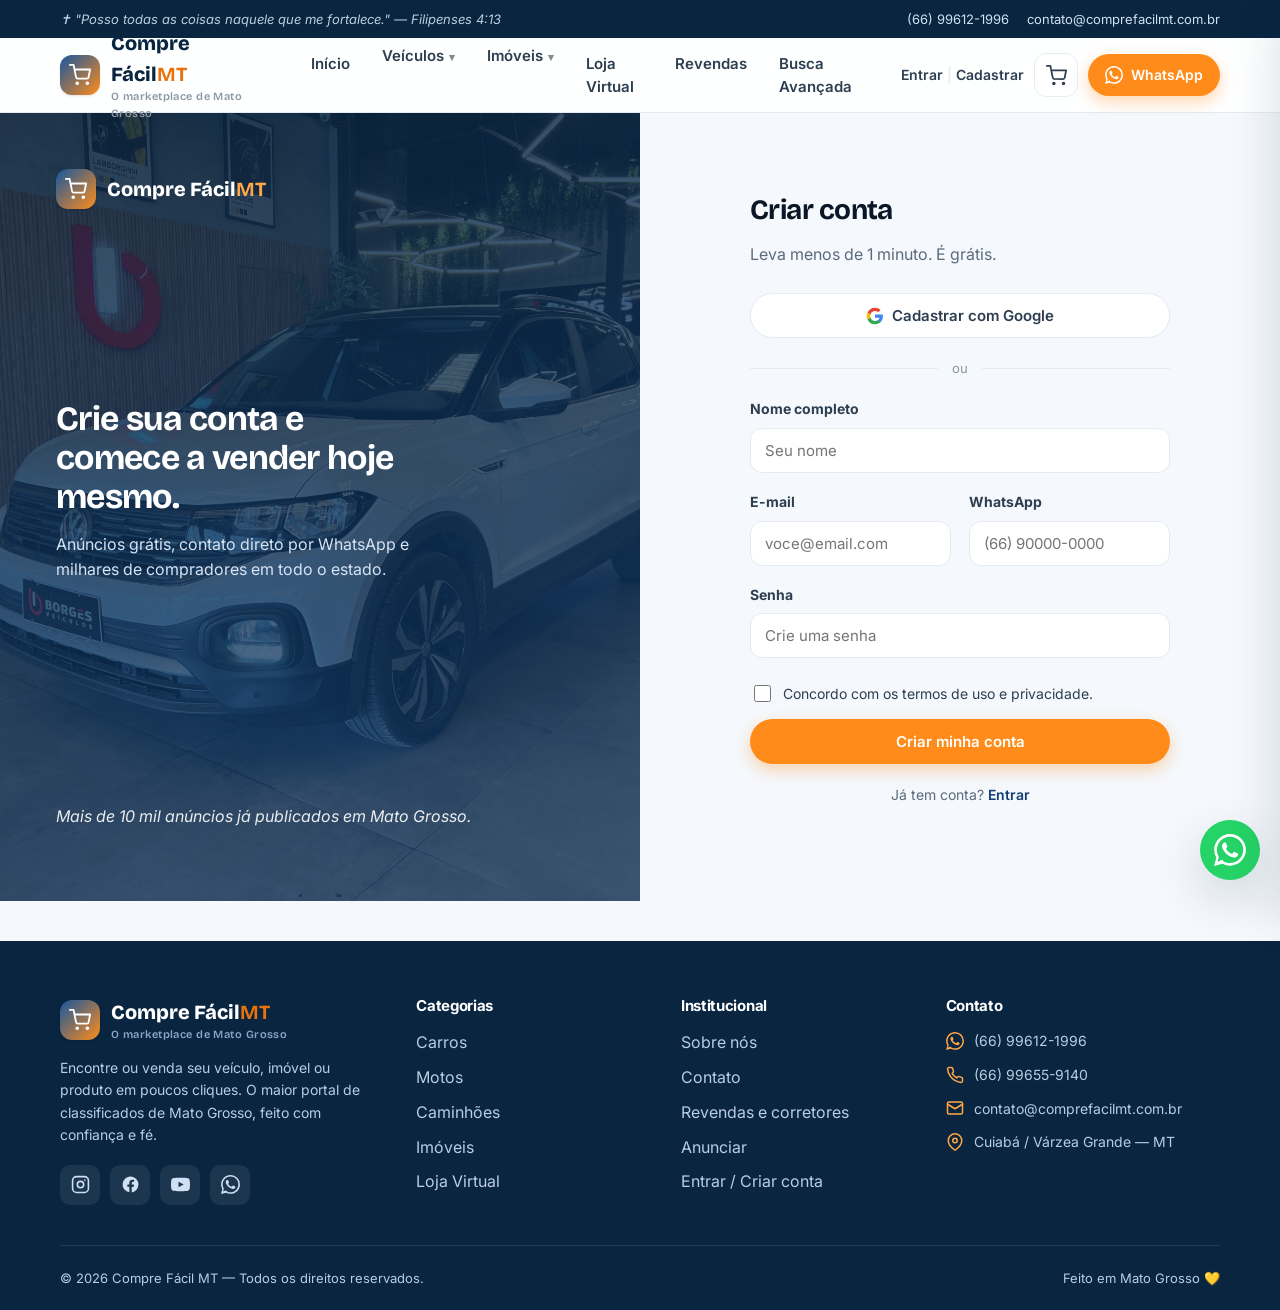
==== commit d9026990: "Polimento: imagens originais locais, scroll lateral, respiro e carrinho pro - Baixa imagens originai" ====
--- a/cadastro.html
+++ b/cadastro.html
@@ -14,7 +14,7 @@
 
   <div class="auth-wrap">
     <div class="auth-side">
-      <img src="https://images.unsplash.com/photo-1492144534655-ae79c964c9d7?auto=format&fit=crop&w=1200&q=70" alt="">
+      <img src="assets/img/v2.jpg" alt="">
       <div class="logo" style="color:#fff"><span class="mark"></span><span>Compre Fácil<b style="color:var(--accent-400)">MT</b></span></div>
       <div>
         <h2>Crie sua conta e comece a vender hoje mesmo.</h2>
--- a/assets/css/styles.css
+++ b/assets/css/styles.css
@@ -46,7 +46,8 @@
 
 * { box-sizing: border-box; }
 
-html { scroll-behavior: smooth; }
+html { scroll-behavior: smooth; overflow-x: clip; }
+body { overflow-x: clip; }
 
 body {
   margin: 0;
@@ -193,8 +194,8 @@
 }
 
 /* ====================== Sections ====================== */
-section { padding: 64px 0; }
-.section-head { display: flex; align-items: flex-end; justify-content: space-between; gap: 20px; margin-bottom: 32px; }
+section { padding: 96px 0; }
+.section-head { display: flex; align-items: flex-end; justify-content: space-between; gap: 20px; margin-bottom: 48px; }
 .section-head h2 { font-size: clamp(24px, 3vw, 34px); font-weight: 800; }
 .section-head .eyebrow { color: var(--accent-600); font-weight: 700; font-size: 13px; letter-spacing: .08em; text-transform: uppercase; margin-bottom: 8px; display: block; }
 .section-head p { color: var(--ink-500); margin: 6px 0 0; max-width: 520px; }
@@ -202,7 +203,7 @@
 .section-head a.see-all:hover { gap: 10px; }
 
 /* ====================== Categorias ====================== */
-.cat-grid { display: grid; grid-template-columns: repeat(4, 1fr); gap: 18px; }
+.cat-grid { display: grid; grid-template-columns: repeat(4, 1fr); gap: 24px; }
 .cat-card {
   position: relative; border-radius: var(--radius); overflow: hidden; min-height: 180px;
   display: flex; align-items: flex-end; color: #fff; box-shadow: var(--shadow);
@@ -216,7 +217,7 @@
 .cat-card .cc-body span { font-size: 13px; opacity: .85; }
 
 /* ====================== Cards de produto/anúncio ====================== */
-.grid { display: grid; gap: 20px; }
+.grid { display: grid; gap: 28px; }
 .grid-3 { grid-template-columns: repeat(3, 1fr); }
 .grid-4 { grid-template-columns: repeat(4, 1fr); }
 
@@ -467,18 +468,31 @@
 .cart-head { padding: 22px 24px; border-bottom: 1px solid var(--line); display: flex; align-items: center; justify-content: space-between; }
 .cart-head h3 { font-size: 19px; }
 .cart-close { background: none; border: none; font-size: 26px; line-height: 1; color: var(--ink-500); cursor: pointer; }
-.cart-items { flex: 1; overflow-y: auto; padding: 12px 24px; }
-.cart-item { display: flex; gap: 14px; padding: 14px 0; border-bottom: 1px solid var(--line); }
-.cart-item img { width: 70px; height: 70px; border-radius: 10px; object-fit: cover; flex-shrink: 0; }
-.cart-item .ci-body { flex: 1; min-width: 0; }
-.cart-item h4 { font-size: 14.5px; font-family: var(--font); font-weight: 600; margin: 0 0 4px; }
-.cart-item .ci-price { color: var(--brand-700); font-weight: 700; }
-.cart-item .ci-rm { background: none; border: none; color: var(--ink-400); font-size: 12.5px; cursor: pointer; padding: 4px 0; }
+.ship-bar { margin: 4px 24px 0; padding: 12px 14px; background: var(--success-bg); border-radius: 12px; font-size: 13px; color: #166534; display: flex; align-items: center; gap: 8px; }
+.ship-bar svg { width: 18px; height: 18px; flex-shrink: 0; }
+.cart-items { flex: 1; overflow-y: auto; padding: 14px 24px; }
+.cart-item { display: flex; gap: 14px; padding: 16px 0; border-bottom: 1px solid var(--line); }
+.cart-item img { width: 76px; height: 76px; border-radius: 12px; object-fit: cover; flex-shrink: 0; border: 1px solid var(--line); }
+.cart-item .ci-body { flex: 1; min-width: 0; display: flex; flex-direction: column; }
+.cart-item h4 { font-size: 14.5px; font-family: var(--font); font-weight: 600; margin: 0 0 2px; }
+.cart-item .ci-unit { font-size: 12.5px; color: var(--ink-400); margin-bottom: 8px; }
+.cart-item .ci-row { margin-top: auto; display: flex; align-items: center; justify-content: space-between; gap: 10px; }
+.qty { display: inline-flex; align-items: center; border: 1.5px solid var(--line); border-radius: 999px; overflow: hidden; }
+.qty button { width: 30px; height: 30px; border: none; background: #fff; color: var(--ink-700); font-size: 17px; line-height: 1; cursor: pointer; transition: background .15s; }
+.qty button:hover { background: var(--brand-50); color: var(--brand-700); }
+.qty span { min-width: 30px; text-align: center; font-weight: 700; font-size: 14px; }
+.cart-item .ci-sub { font-family: var(--font-display); font-weight: 800; color: var(--brand-900); font-size: 15px; }
+.cart-item .ci-rm { background: none; border: none; color: var(--ink-400); cursor: pointer; padding: 4px; align-self: flex-start; }
 .cart-item .ci-rm:hover { color: #e23744; }
-.cart-empty { text-align: center; color: var(--ink-500); padding: 50px 20px; }
+.cart-item .ci-rm svg { width: 16px; height: 16px; }
+.cart-empty { text-align: center; color: var(--ink-500); padding: 60px 20px; }
+.cart-empty svg { width: 54px; height: 54px; color: var(--ink-400); margin-bottom: 14px; }
 .cart-foot { padding: 20px 24px; border-top: 1px solid var(--line); }
-.cart-total { display: flex; justify-content: space-between; font-size: 18px; font-weight: 700; margin-bottom: 14px; }
-.cart-total b { font-family: var(--font-display); }
+.cart-sub-line { display: flex; justify-content: space-between; font-size: 14px; color: var(--ink-500); margin-bottom: 8px; }
+.cart-total { display: flex; justify-content: space-between; align-items: baseline; font-size: 16px; font-weight: 700; margin-bottom: 16px; }
+.cart-total b { font-family: var(--font-display); font-size: 24px; }
+.cart-foot .secure { display: flex; align-items: center; justify-content: center; gap: 6px; font-size: 12px; color: var(--ink-400); margin-top: 12px; }
+.cart-foot .secure svg { width: 14px; height: 14px; }
 
 /* ---------- Faixa de confiança (números reais) ---------- */
 .trust { background: var(--brand-900); color: #cfe0f3; }
